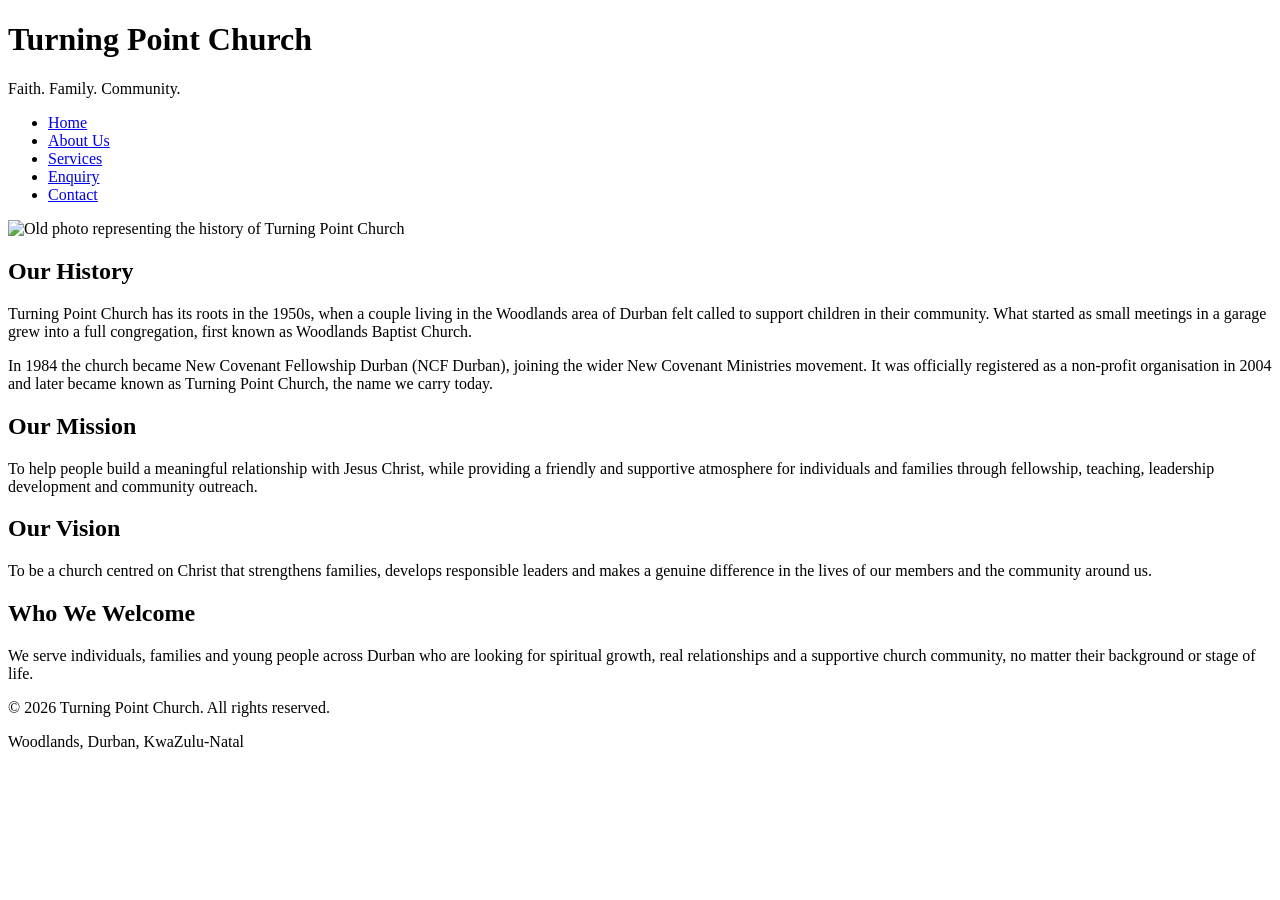
==== about.html @ 4a848dd7 "inital project" ====
<!DOCTYPE html>
<html lang="en">
<head>
    <meta charset="UTF-8">
    <title>Turning Point Church - About Us</title>
</head>
<body>

    <header>
        <h1>Turning Point Church</h1>
        <p>Faith. Family. Community.</p>
    </header>

    <nav>
        <ul>
            <li><a href="index.html">Home</a></li>
            <li><a href="about.html">About Us</a></li>
            <li><a href="services.html">Services</a></li>
            <li><a href="enquiry.html">Enquiry</a></li>
            <li><a href="contact.html">Contact</a></li>
        </ul>
    </nav>

    <main>
        <section>
            <img src="images/about.jpg" alt="Old photo representing the history of Turning Point Church">
            <h2>Our History</h2>
            <p>Turning Point Church has its roots in the 1950s, when a couple living in the Woodlands area of Durban felt called to support children in their community. What started as small meetings in a garage grew into a full congregation, first known as Woodlands Baptist Church.</p>
            <p>In 1984 the church became New Covenant Fellowship Durban (NCF Durban), joining the wider New Covenant Ministries movement. It was officially registered as a non-profit organisation in 2004 and later became known as Turning Point Church, the name we carry today.</p>
        </section>

        <section>
            <h2>Our Mission</h2>
            <p>To help people build a meaningful relationship with Jesus Christ, while providing a friendly and supportive atmosphere for individuals and families through fellowship, teaching, leadership development and community outreach.</p>
        </section>

        <section>
            <h2>Our Vision</h2>
            <p>To be a church centred on Christ that strengthens families, develops responsible leaders and makes a genuine difference in the lives of our members and the community around us.</p>
        </section>

        <section>
            <h2>Who We Welcome</h2>
            <p>We serve individuals, families and young people across Durban who are looking for spiritual growth, real relationships and a supportive church community, no matter their background or stage of life.</p>
        </section>
    </main>

    <footer>
        <p>&copy; 2026 Turning Point Church. All rights reserved.</p>
        <p>Woodlands, Durban, KwaZulu-Natal</p>
    </footer>

</body>
</html>
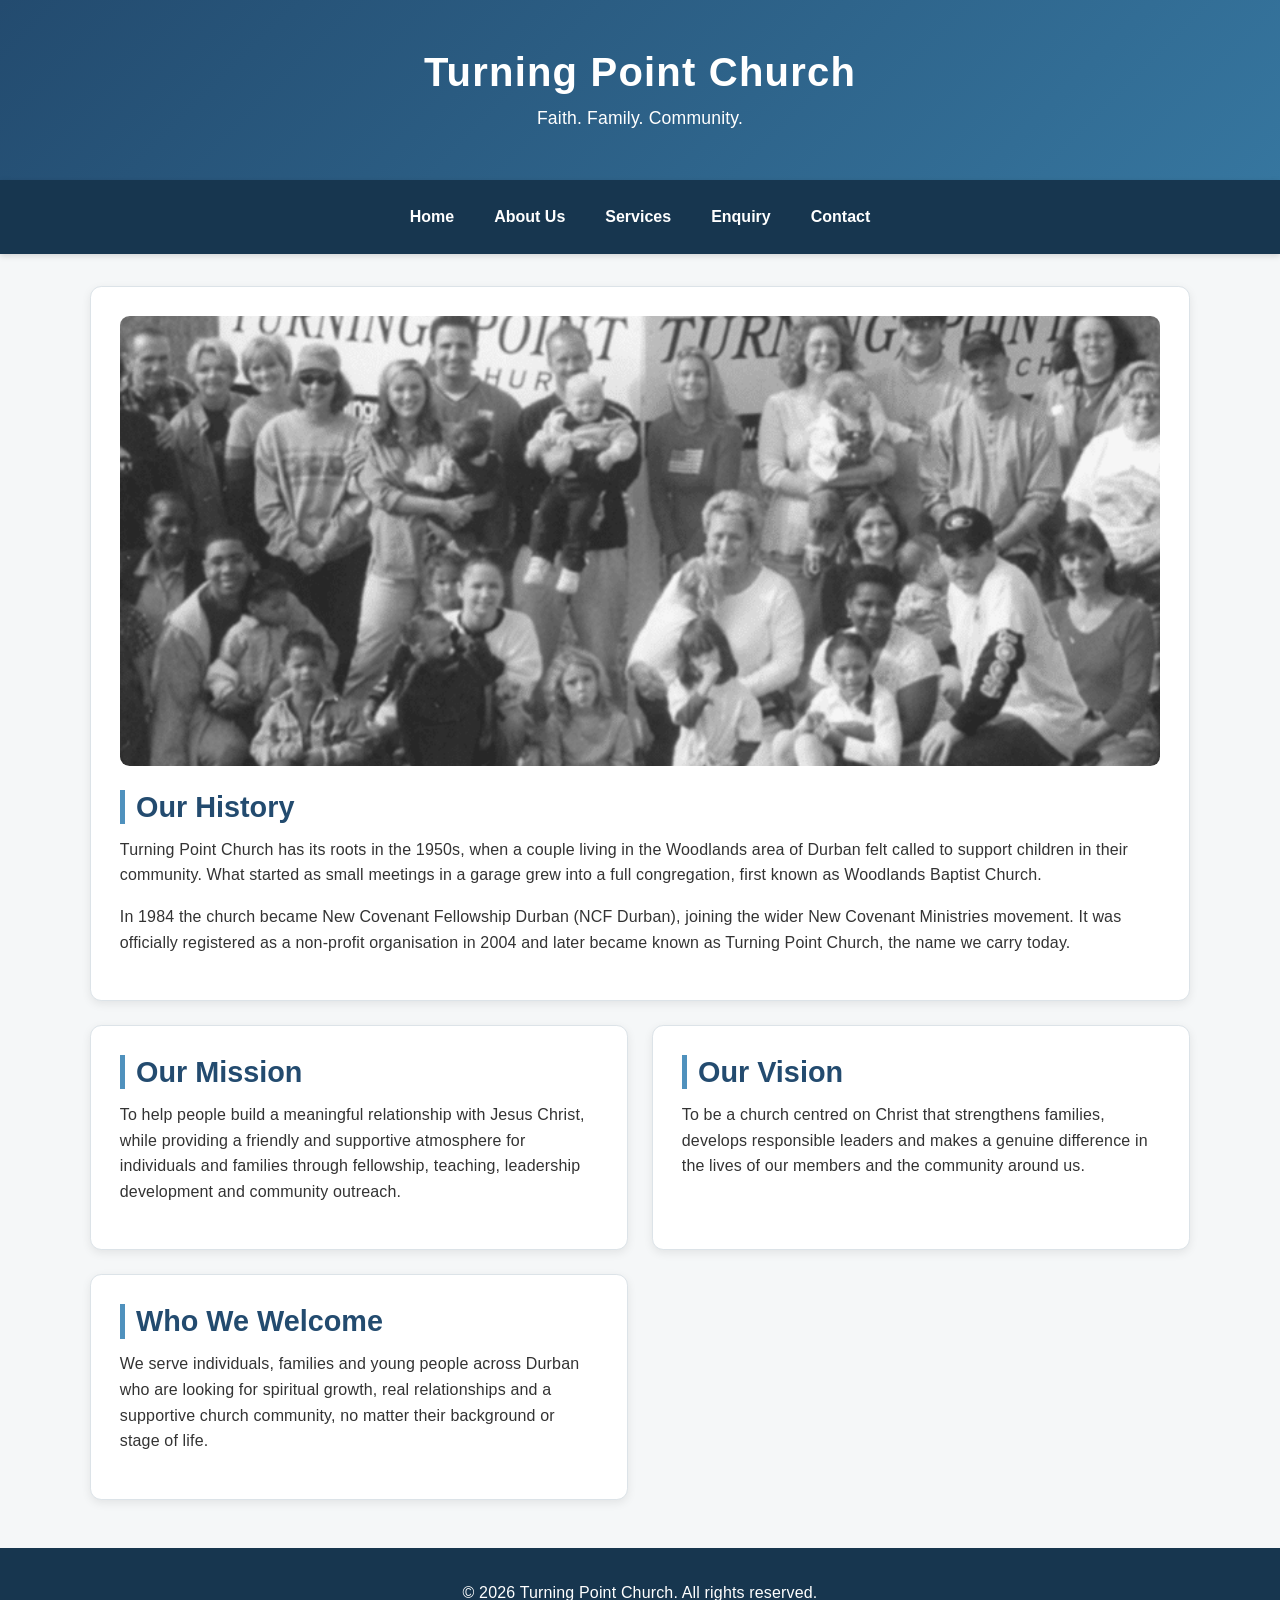
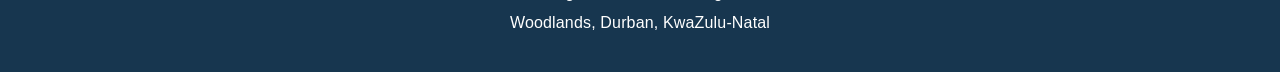
==== commit 6ae97ba4: "edited html added images and update Readme.md" ====
--- a/about.html
+++ b/about.html
@@ -3,6 +3,7 @@
 <head>
     <meta charset="UTF-8">
     <title>Turning Point Church - About Us</title>
+    <link rel="stylesheet" href="css/style.css">
 </head>
 <body>
 
@@ -23,7 +24,7 @@
 
     <main>
         <section>
-            <img src="images/about.jpg" alt="Old photo representing the history of Turning Point Church">
+            <img src="images/old people.jpg.png" alt="Old photo representing the history of Turning Point Church">
             <h2>Our History</h2>
             <p>Turning Point Church has its roots in the 1950s, when a couple living in the Woodlands area of Durban felt called to support children in their community. What started as small meetings in a garage grew into a full congregation, first known as Woodlands Baptist Church.</p>
             <p>In 1984 the church became New Covenant Fellowship Durban (NCF Durban), joining the wider New Covenant Ministries movement. It was officially registered as a non-profit organisation in 2004 and later became known as Turning Point Church, the name we carry today.</p>
--- a/css/style.css
+++ b/css/style.css
@@ -0,0 +1,389 @@
+/* =========================================
+   TURNING POINT CHURCH
+   Main External Stylesheet
+   ========================================= */
+
+/* ---------- CSS RESET ---------- */
+
+* {
+    margin: 0;
+    padding: 0;
+    box-sizing: border-box;
+}
+
+html {
+    font-size: 100%;
+    scroll-behavior: smooth;
+}
+
+body {
+    font-family: Arial, Helvetica, sans-serif;
+    font-size: 1rem;
+    line-height: 1.6;
+    color: #333333;
+    background-color: #f5f7f8;
+}
+
+/* ---------- TYPOGRAPHY ---------- */
+
+h1,
+h2,
+h3 {
+    line-height: 1.2;
+    font-weight: 700;
+}
+
+h1 {
+    font-size: 2.5rem;
+}
+
+h2 {
+    font-size: 1.8rem;
+    color: #234b6f;
+    margin-bottom: 0.8rem;
+}
+
+h3 {
+    font-size: 1.3rem;
+}
+
+p {
+    margin-bottom: 1rem;
+    letter-spacing: 0.01em;
+}
+
+a {
+    color: #234b6f;
+    text-decoration: none;
+}
+
+/* ---------- HEADER ---------- */
+
+header {
+    background: linear-gradient(135deg, #234b6f, #36769f);
+    color: white;
+    text-align: center;
+    padding: 3rem 1.5rem;
+}
+
+header h1 {
+    margin-bottom: 0.5rem;
+    letter-spacing: 0.03em;
+}
+
+header p {
+    font-size: 1.1rem;
+    margin-bottom: 0;
+}
+
+/* ---------- NAVIGATION ---------- */
+
+nav {
+    background-color: #17364f;
+    padding: 0.8rem 1rem;
+    box-shadow: 0 2px 6px rgba(0, 0, 0, 0.15);
+}
+
+nav ul {
+    list-style: none;
+    display: flex;
+    justify-content: center;
+    align-items: center;
+    gap: 0.5rem;
+    flex-wrap: wrap;
+}
+
+nav a {
+    display: block;
+    color: white;
+    padding: 0.7rem 1rem;
+    border-radius: 0.4rem;
+    font-weight: 600;
+    transition: background-color 0.2s ease, color 0.2s ease;
+}
+
+/* Pseudo-class requirements */
+
+nav a:hover {
+    background-color: #4f91bd;
+    color: white;
+}
+
+nav a:focus {
+    outline: 3px solid #f4c95d;
+    outline-offset: 2px;
+}
+
+nav a:active {
+    background-color: #10283a;
+}
+
+/* ---------- MAIN CONTENT ---------- */
+
+main {
+    width: 92%;
+    max-width: 1100px;
+    margin: 2rem auto;
+}
+
+/* Desktop layout using Grid */
+
+main {
+    display: grid;
+    grid-template-columns: repeat(2, minmax(0, 1fr));
+    gap: 1.5rem;
+}
+
+main > section:first-child {
+    grid-column: 1 / -1;
+}
+
+/* ---------- CONTENT SECTIONS ---------- */
+
+section {
+    background-color: white;
+    padding: 1.8rem;
+    border: 1px solid #dce3e8;
+    border-radius: 0.7rem;
+    box-shadow: 0 3px 10px rgba(0, 0, 0, 0.08);
+}
+
+section:hover {
+    box-shadow: 0 5px 15px rgba(0, 0, 0, 0.12);
+}
+
+section h2 {
+    border-left: 5px solid #4f91bd;
+    padding-left: 0.7rem;
+}
+
+/* ---------- IMAGES ---------- */
+
+img {
+    display: block;
+    max-width: 100%;
+    height: auto;
+}
+
+section > img {
+    width: 100%;
+    max-height: 450px;
+    object-fit: cover;
+    border-radius: 0.6rem;
+    margin-bottom: 1.5rem;
+}
+
+/* ---------- LINKS / BUTTONS ---------- */
+
+main a {
+    display: inline-block;
+    background-color: #234b6f;
+    color: white;
+    padding: 0.7rem 1.2rem;
+    border-radius: 0.4rem;
+    font-weight: 600;
+    margin-top: 0.5rem;
+}
+
+main a:hover {
+    background-color: #36769f;
+}
+
+main a:focus {
+    outline: 3px solid #f4c95d;
+    outline-offset: 2px;
+}
+
+/* ---------- FORMS ---------- */
+
+form {
+    display: flex;
+    flex-direction: column;
+    gap: 0.5rem;
+}
+
+label {
+    font-weight: 600;
+    color: #234b6f;
+    margin-top: 0.5rem;
+}
+
+input,
+select,
+textarea {
+    width: 100%;
+    padding: 0.8rem;
+    font: inherit;
+    color: #333333;
+    background-color: #ffffff;
+    border: 1px solid #b9c5cd;
+    border-radius: 0.4rem;
+}
+
+textarea {
+    min-height: 8rem;
+    resize: vertical;
+}
+
+input:focus,
+select:focus,
+textarea:focus {
+    outline: 3px solid rgba(79, 145, 189, 0.25);
+    border-color: #36769f;
+}
+
+/* Submit buttons */
+
+input[type="submit"] {
+    width: auto;
+    align-self: flex-start;
+    background-color: #234b6f;
+    color: white;
+    border: none;
+    padding: 0.8rem 1.5rem;
+    cursor: pointer;
+    font-weight: 700;
+    transition: background-color 0.2s ease;
+}
+
+input[type="submit"]:hover {
+    background-color: #36769f;
+}
+
+input[type="submit"]:active {
+    background-color: #17364f;
+}
+
+/* ---------- GOOGLE MAP ---------- */
+
+iframe {
+    display: block;
+    width: 100%;
+    max-width: 100%;
+    min-height: 350px;
+    border: 0;
+    border-radius: 0.6rem;
+}
+
+/* ---------- FOOTER ---------- */
+
+footer {
+    margin-top: 3rem;
+    padding: 2rem 1rem;
+    background-color: #17364f;
+    color: white;
+    text-align: center;
+}
+
+footer p {
+    margin-bottom: 0.3rem;
+}
+
+/* ---------- TABLET ---------- */
+
+@media (max-width: 768px) {
+
+    header {
+        padding: 2.5rem 1rem;
+    }
+
+    header h1 {
+        font-size: 2rem;
+    }
+
+    nav ul {
+        gap: 0.25rem;
+    }
+
+    nav a {
+        padding: 0.6rem 0.8rem;
+    }
+
+    main {
+        width: 94%;
+        grid-template-columns: 1fr;
+        gap: 1.2rem;
+    }
+
+    main > section:first-child {
+        grid-column: auto;
+    }
+
+    section {
+        padding: 1.4rem;
+    }
+
+    h2 {
+        font-size: 1.5rem;
+    }
+}
+
+/* ---------- MOBILE ---------- */
+
+@media (max-width: 480px) {
+
+    body {
+        font-size: 0.95rem;
+    }
+
+    header {
+        padding: 2rem 1rem;
+    }
+
+    header h1 {
+        font-size: 1.7rem;
+    }
+
+    header p {
+        font-size: 1rem;
+    }
+
+    nav {
+        padding: 0.5rem;
+    }
+
+    nav ul {
+        flex-direction: column;
+        width: 100%;
+    }
+
+    nav li {
+        width: 100%;
+    }
+
+    nav a {
+        width: 100%;
+        text-align: center;
+    }
+
+    main {
+        width: 94%;
+        margin: 1rem auto;
+    }
+
+    section {
+        padding: 1.1rem;
+        border-radius: 0.5rem;
+    }
+
+    h2 {
+        font-size: 1.35rem;
+    }
+
+    section > img {
+        max-height: 280px;
+    }
+
+    input[type="submit"] {
+        width: 100%;
+    }
+
+    iframe {
+        min-height: 280px;
+    }
+
+    footer {
+        margin-top: 2rem;
+        padding: 1.5rem 1rem;
+    }
+}
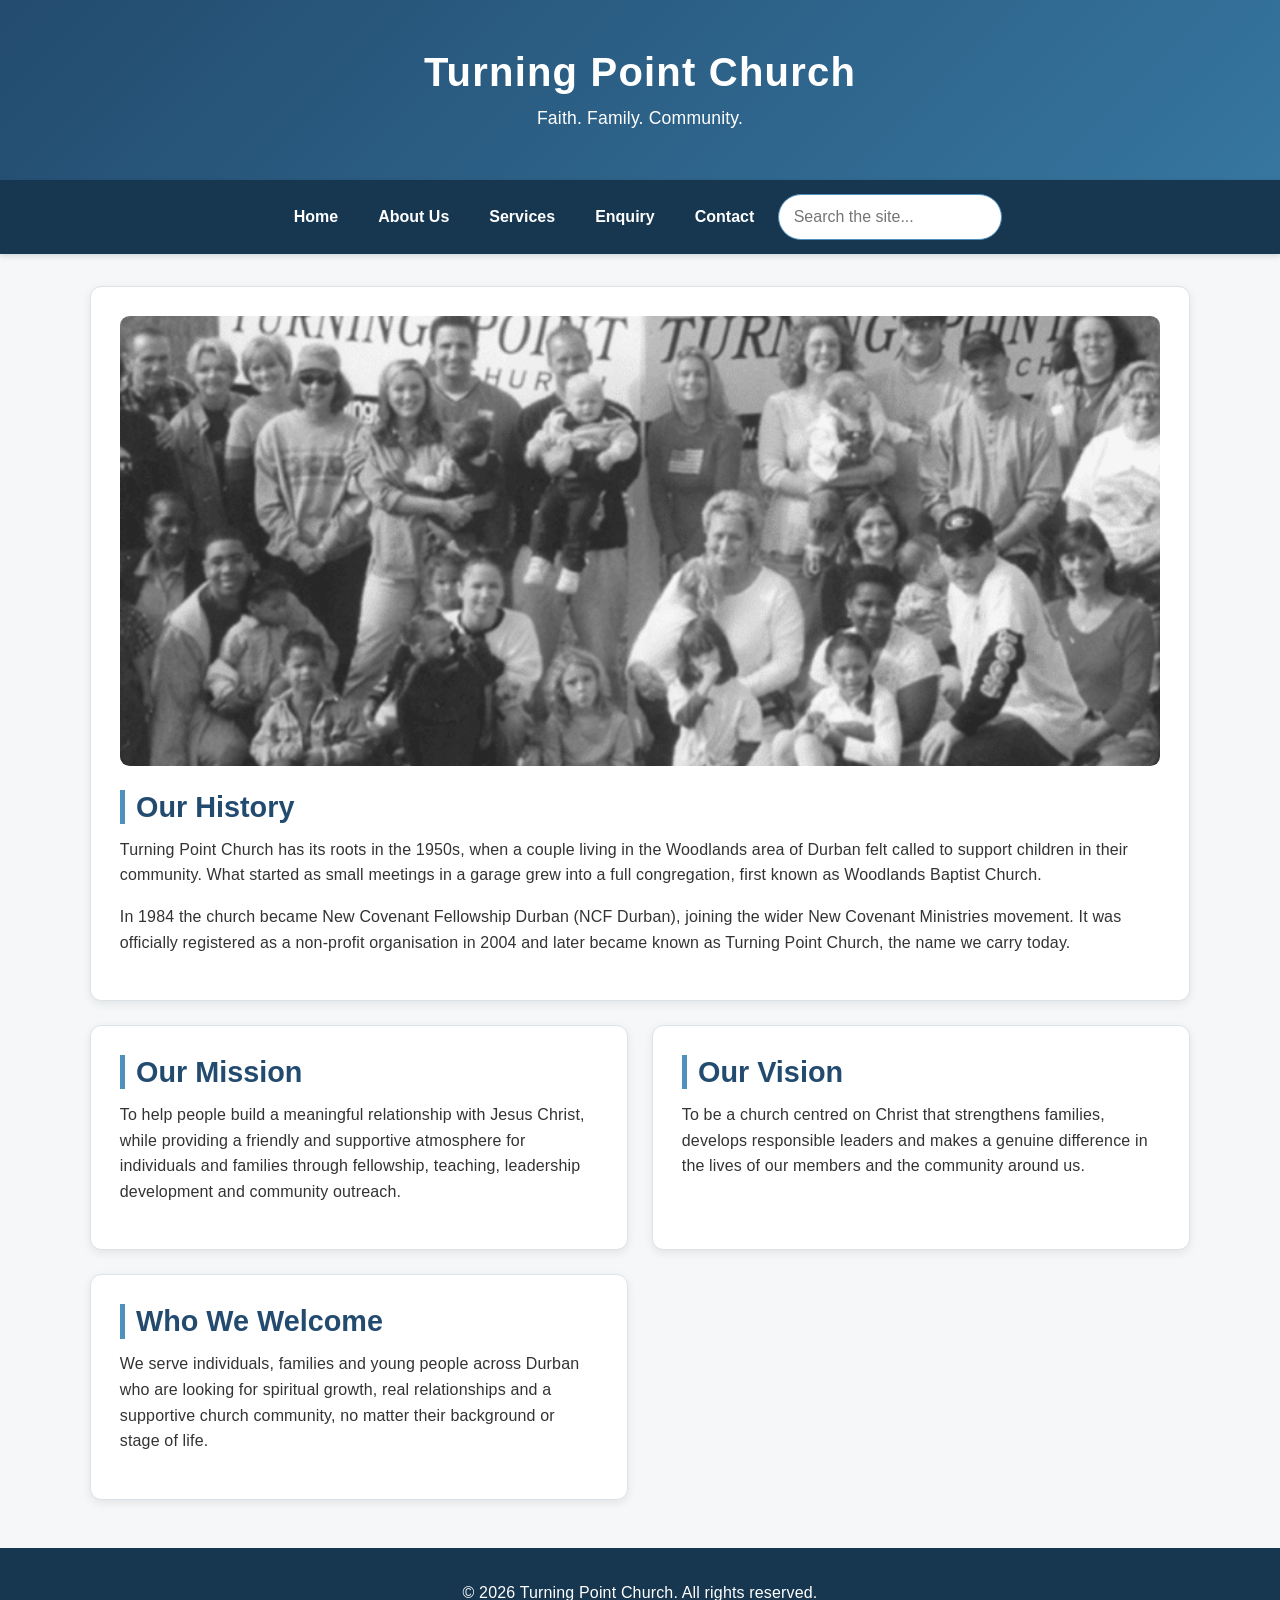
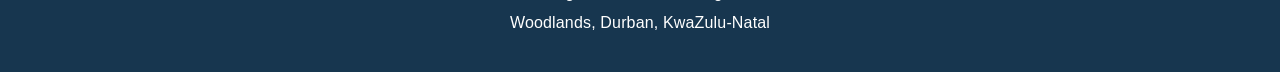
==== commit f6230d57: "Add robot.txt,sitemap,search.js,maps.js,forms.js,script.js add search functionality etc." ====
--- a/about.html
+++ b/about.html
@@ -51,5 +51,9 @@
         <p>Woodlands, Durban, KwaZulu-Natal</p>
     </footer>
 
+    <script src="js/forms.js" defer></script>
+    <script src="js/maps.js" defer></script>
+    <script src="js/search.js" defer></script>
+    <script src="js/main.js" defer></script>
 </body>
 </html>
--- a/css/style.css
+++ b/css/style.css
@@ -387,3 +387,125 @@
         padding: 1.5rem 1rem;
     }
 }
+
+
+/* =========================================
+   JAVASCRIPT FEATURES (search, forms, map)
+   ========================================= */
+
+.visually-hidden {
+    position: absolute;
+    width: 1px;
+    height: 1px;
+    overflow: hidden;
+    clip: rect(0 0 0 0);
+    white-space: nowrap;
+}
+
+/* ---------- SEARCH BAR ---------- */
+
+nav { position: relative; }
+
+.nav-search { position: relative; }
+
+.nav-search input[type="search"] {
+    width: 14rem;
+    padding: 0.6rem 0.9rem;
+    border-radius: 2rem;
+    border: 1px solid #4f91bd;
+}
+
+.search-results {
+    position: absolute;
+    right: 0;
+    top: 110%;
+    z-index: 50;
+    width: 22rem;
+    max-width: 90vw;
+    max-height: 60vh;
+    overflow-y: auto;
+    list-style: none;
+    background: #ffffff;
+    border: 1px solid #dce3e8;
+    border-radius: 0.5rem;
+    box-shadow: 0 6px 18px rgba(0, 0, 0, 0.2);
+}
+
+.search-results[hidden] { display: none; }
+
+.search-results li { width: 100%; }
+
+.search-results a {
+    display: block;
+    color: #333333;
+    font-weight: 400;
+    padding: 0.7rem 0.9rem;
+    border-radius: 0;
+    border-bottom: 1px solid #eef1f3;
+}
+
+.search-results a:hover,
+.search-results a:focus {
+    background-color: #eaf3f9;
+    color: #17364f;
+}
+
+.search-results strong { display: block; color: #234b6f; }
+.result-page { font-size: 0.8rem; color: #36769f; }
+.result-text { display: block; font-size: 0.85rem; color: #555555; }
+.no-results { padding: 0.8rem 0.9rem; color: #555555; }
+
+/* ---------- FORM FEEDBACK ---------- */
+
+.error-message {
+    display: block;
+    margin-top: 4px;
+    color: #c0392b;
+    font-size: 0.85rem;
+}
+
+input.error,
+select.error,
+textarea.error {
+    border-color: #c0392b;
+    background-color: #fdf3f2;
+}
+
+.form-status {
+    margin-top: 1rem;
+    padding: 0.9rem 1rem;
+    border-radius: 0.5rem;
+}
+
+.form-status:empty { display: none; }
+.form-status.success { background: #eef8f0; border: 1px solid #2e8b57; color: #1d5c39; }
+.form-status.warning { background: #fff6e5; border: 1px solid #e69500; color: #7a4d00; }
+.form-status.info    { background: #eaf3f9; border: 1px solid #4f91bd; color: #17364f; }
+.form-status a { display: inline; background: none; color: inherit; padding: 0; text-decoration: underline; }
+
+/* ---------- MAP ---------- */
+
+#map {
+    width: 100%;
+    height: 350px;
+    border-radius: 0.6rem;
+    overflow: hidden;
+}
+
+#map iframe {
+    min-height: 0;
+    height: 100%;
+}
+
+@media (max-width: 480px) {
+    #map { height: 280px; }
+
+    .nav-search input[type="search"] { width: 100%; }
+
+    .search-results {
+        position: static;
+        width: 100%;
+        max-width: 100%;
+        margin-top: 0.4rem;
+    }
+}
